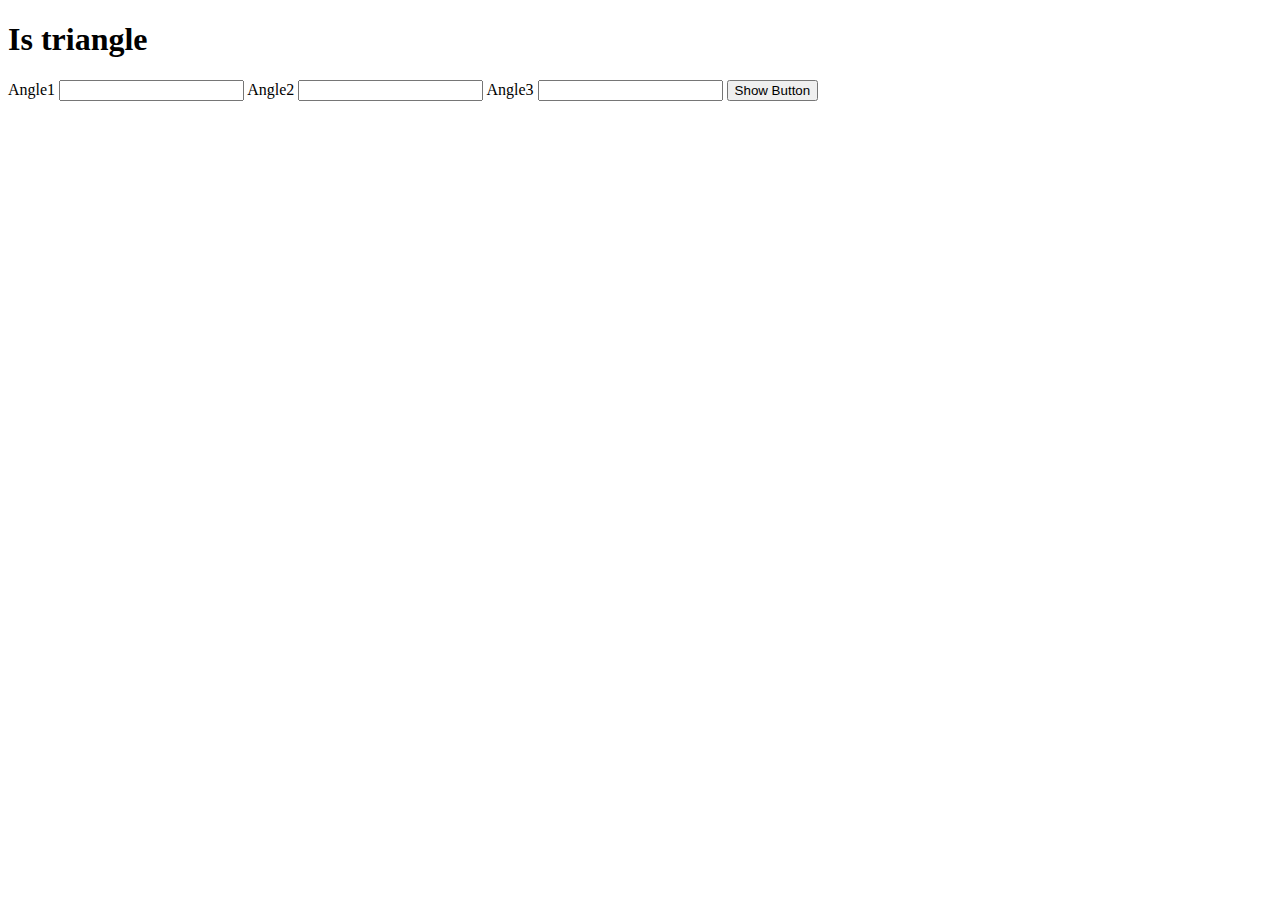
==== index.html @ 89a95663 "initial commit" ====
<!DOCTYPE html>
<html lang="en">
  <head>
    <meta charset="UTF-8" />
    <meta http-equiv="X-UA-Compatible" content="IE=edge" />
    <meta name="viewport" content="width=device-width, initial-scale=1.0" />
    <title>is-triangle</title>
    <link href="styles.css" rel="stylesheet" />
  </head>
  <body>
    <h1>Is triangle</h1>
    <label for="angle1">Angle1</label>
    <input class="angle-input" type="number"/>
    <label for="angle2">Angle2</label>
    <input class="angle-input" type="number"/>
    <label for="angle3">Angle3</label>
    <input class="angle-input" type="number"/>
    <button id="show-button">Show Button</button>
    <div id="output"</div>


  </body>
  <script src="index.js"></script>
</html>
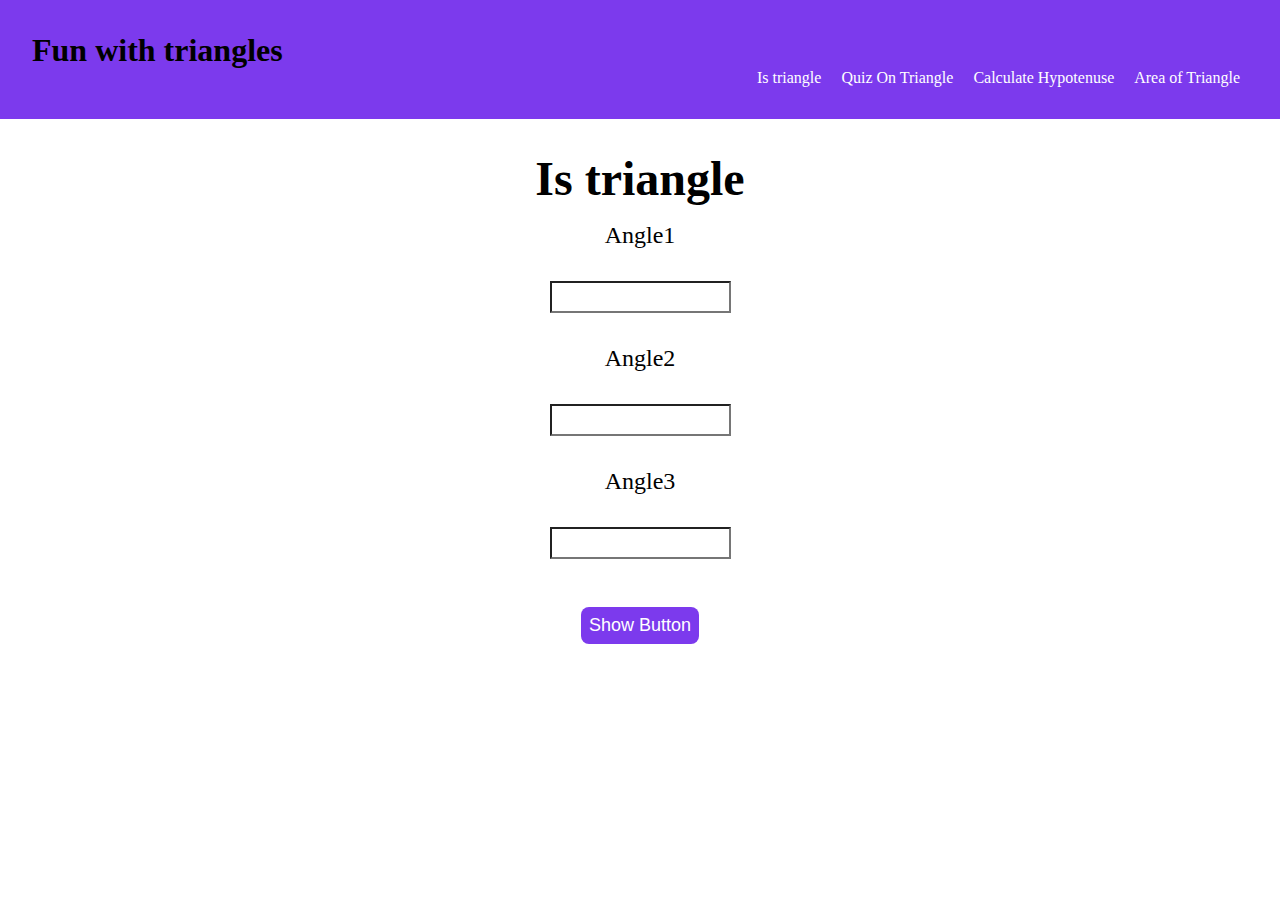
==== commit 6e42c6d0: "initial commit" ====
--- a/index.html
+++ b/index.html
@@ -8,6 +8,16 @@
     <link href="styles.css" rel="stylesheet" />
   </head>
   <body>
+    <header>
+      <h1>Fun with triangles</h1>
+    <nav>
+      <a href="index.html">Is triangle</a>
+      <a href="quiz.html">Quiz On Triangle</a>
+      <a href="hypotenuse.html">Calculate Hypotenuse</a>
+      <a href="areaoftriangle.html">Area of Triangle</a>
+  </nav>
+    </header>
+  <main>
     <h1>Is triangle</h1>
     <label for="angle1">Angle1</label>
     <input class="angle-input" type="number"/>
@@ -17,6 +27,7 @@
     <input class="angle-input" type="number"/>
     <button id="show-button">Show Button</button>
     <div id="output"</div>
+    </main>
 
 
   </body>
--- a/styles.css
+++ b/styles.css
@@ -0,0 +1,65 @@
+*{
+    padding: 0;
+    margin:0;
+    box-sizing:border-box;
+}
+nav{
+    text-align: right;
+    background-color: #7c3aed;
+}
+ nav a{
+    text-decoration: none;
+    background-color: #7c3aed;
+    color: white;
+    padding:0 0.5rem;
+
+}
+header{
+    background-color: #7c3aed;
+    padding: 2rem;
+}
+header h1{
+   font-family:  "Megrim", cursive;
+   background-color: #7c3aed; 
+}
+input{
+    background-color:white;
+    min-height: 2rem;
+    margin:2rem auto;
+}
+input label{
+    max-width: 250px;
+}
+
+main{
+    text-align: center;
+    display: flex;
+    flex-direction: column;
+    margin-bottom: 10rem;
+    font-size:x-large;
+}
+main h1{
+    margin-top:2rem;
+    margin-bottom: 1rem;
+}
+button{
+    padding:0.5rem;
+    border: none;
+    background-color: #7c3aed;
+    color: white;
+    border-radius: 0.5rem;
+    margin:auto;
+    margin-top: 1rem;
+    font-size:large;
+}
+.quiz-main {
+    margin: 2rem auto;
+    width: 90%;
+    text-align: center;
+  }
+
+.question-container{
+padding:1rem 0;
+margin:1rem auto;
+width:none;
+}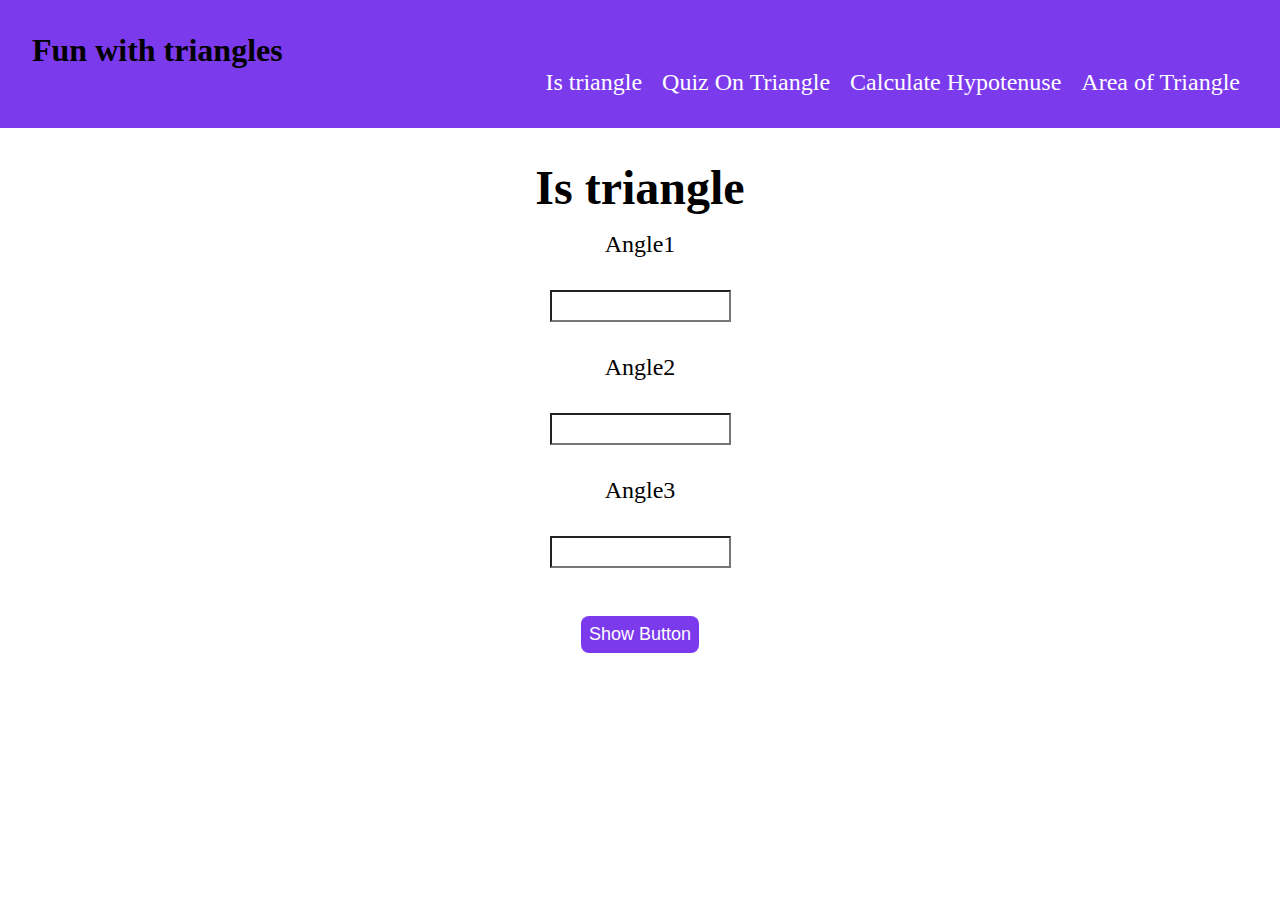
==== commit c4215d1b: "docs update" ====
--- a/index.html
+++ b/index.html
@@ -27,9 +27,7 @@
     <input class="angle-input" type="number"/>
     <button id="show-button">Show Button</button>
     <div id="output"</div>
-    </main>
-
-
+  </main>
   </body>
   <script src="index.js"></script>
 </html>
--- a/styles.css
+++ b/styles.css
@@ -12,6 +12,7 @@
     background-color: #7c3aed;
     color: white;
     padding:0 0.5rem;
+    font-size: x-large;
 
 }
 header{
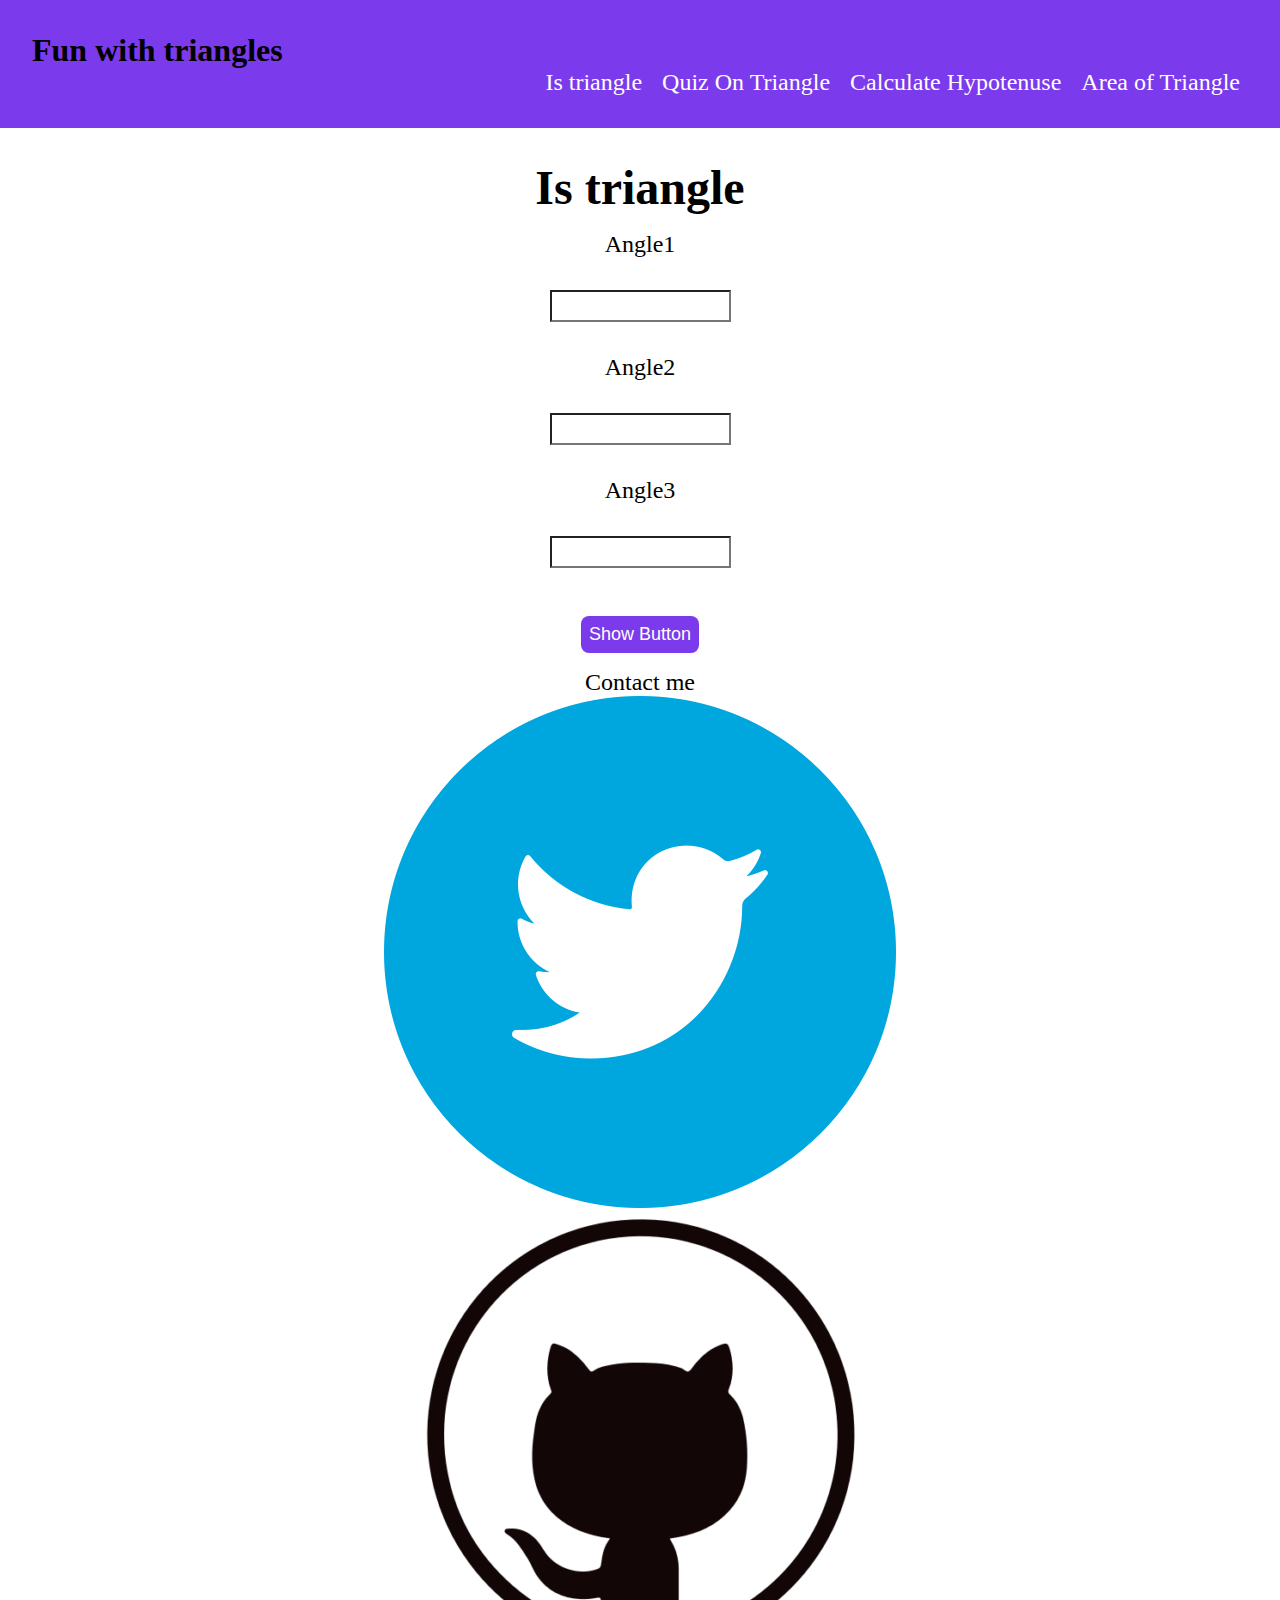
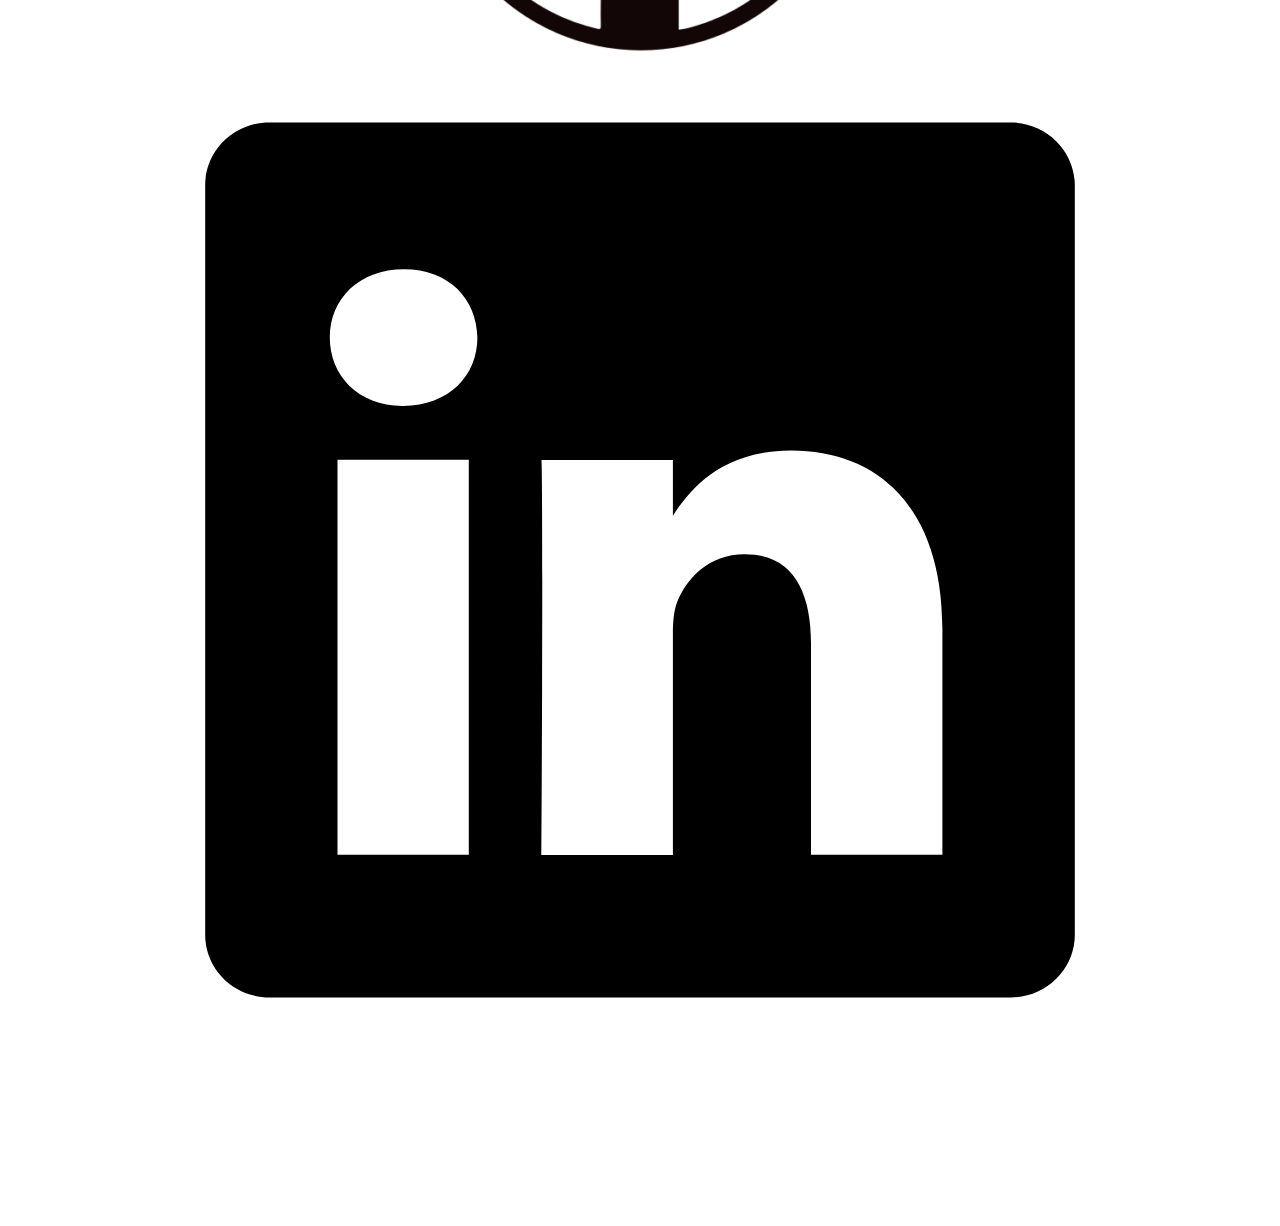
==== commit 1a87c4c0: "image add" ====
--- a/index.html
+++ b/index.html
@@ -27,6 +27,27 @@
     <input class="angle-input" type="number"/>
     <button id="show-button">Show Button</button>
     <div id="output"</div>
+      <footer>
+        <p>Contact me</p>
+        <ul class="footer-list">
+            <li>
+                <a class="links"href="https://twitter.com/MahimaG56804266">
+                <image src="images/twitter.png " alt="twitter"/>
+                </a>
+            </li>
+            <li>
+                <a class="links"href="https://github.com/mahimagupta24">
+                <image src="images/github.png" alt="github"/>
+                </a>
+            </li>
+            <li>
+              <a class="links"href="https://www.linkedin.com/in/mahimagupta2401/">
+              <image src="images/linkedin.svg"alt="linkedin">
+              </a>
+            </li>
+            
+        </ul>
+      </footer>
   </main>
   </body>
   <script src="index.js"></script>
--- a/styles.css
+++ b/styles.css
@@ -43,14 +43,23 @@
     margin-top:2rem;
     margin-bottom: 1rem;
 }
+h2{
+    margin-bottom: 1rem;
+    font-size: larger;
+}
+h3{
+    margin-bottom:1rem;
+    font-size: large;
+}
 button{
     padding:0.5rem;
     border: none;
     background-color: #7c3aed;
     color: white;
     border-radius: 0.5rem;
-    margin:auto;
+    margin: auto;
     margin-top: 1rem;
+    margin-bottom: 1rem;;
     font-size:large;
 }
 .quiz-main {
@@ -63,4 +72,5 @@
 padding:1rem 0;
 margin:1rem auto;
 width:none;
-}+}
+
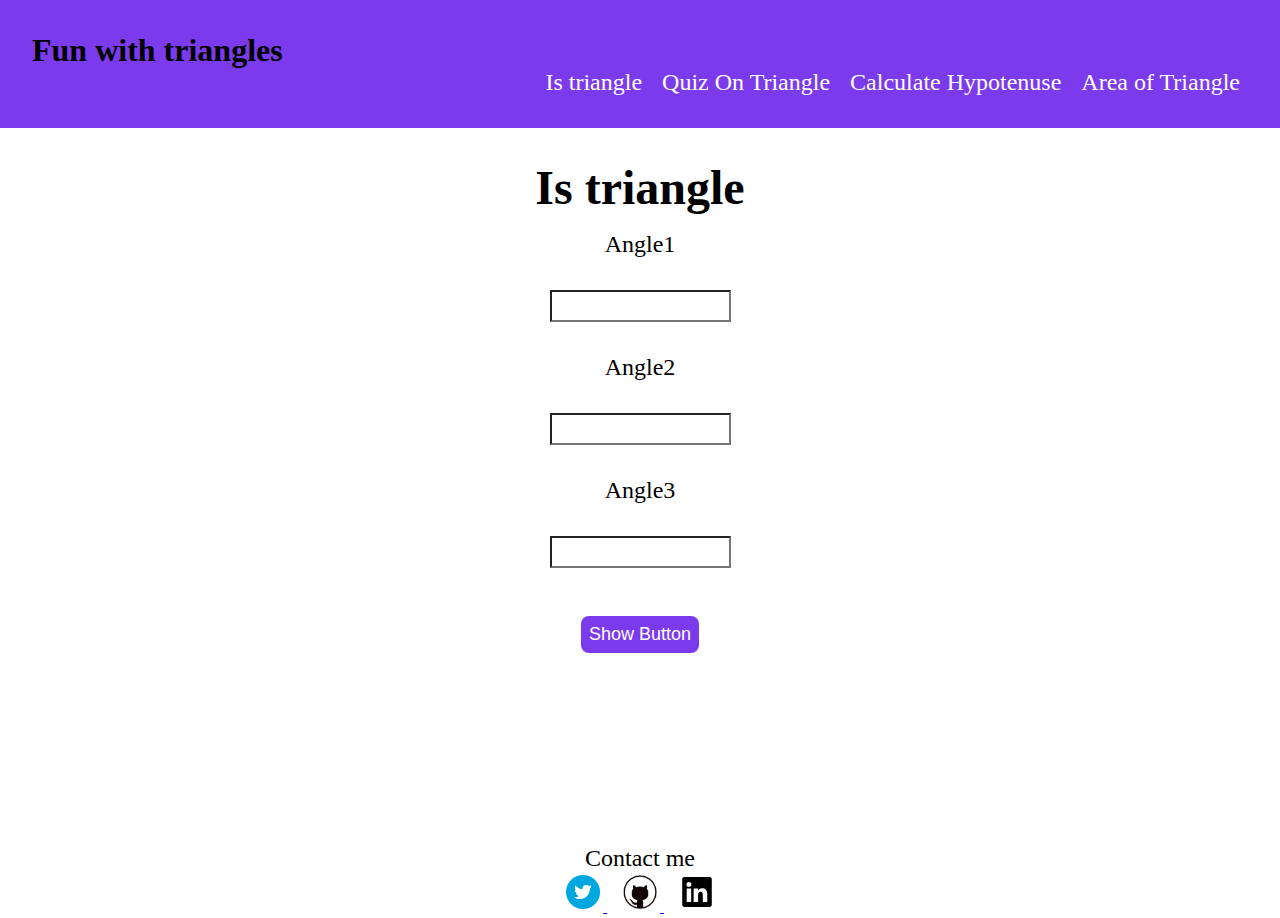
==== commit cb70d9f5: "refactor" ====
--- a/index.html
+++ b/index.html
@@ -27,6 +27,7 @@
     <input class="angle-input" type="number"/>
     <button id="show-button">Show Button</button>
     <div id="output"</div>
+  </main>
       <footer>
         <p>Contact me</p>
         <ul class="footer-list">
@@ -48,7 +49,6 @@
             
         </ul>
       </footer>
-  </main>
   </body>
   <script src="index.js"></script>
 </html>
--- a/styles.css
+++ b/styles.css
@@ -62,6 +62,9 @@
     margin-bottom: 1rem;;
     font-size:large;
 }
+#output{
+    padding-bottom: 1rem;
+}
 .quiz-main {
     margin: 2rem auto;
     width: 90%;
@@ -73,4 +76,20 @@
 margin:1rem auto;
 width:none;
 }
+footer {
+    text-align: center;
+  }
+  footer p{
+    text-align: center;
+    font-size: x-large;
+  }
+img{
+    width:40px;
+}
+a,
+img,
+li {
+  display: inline;
+  padding: 0.2rem;
+}
 
